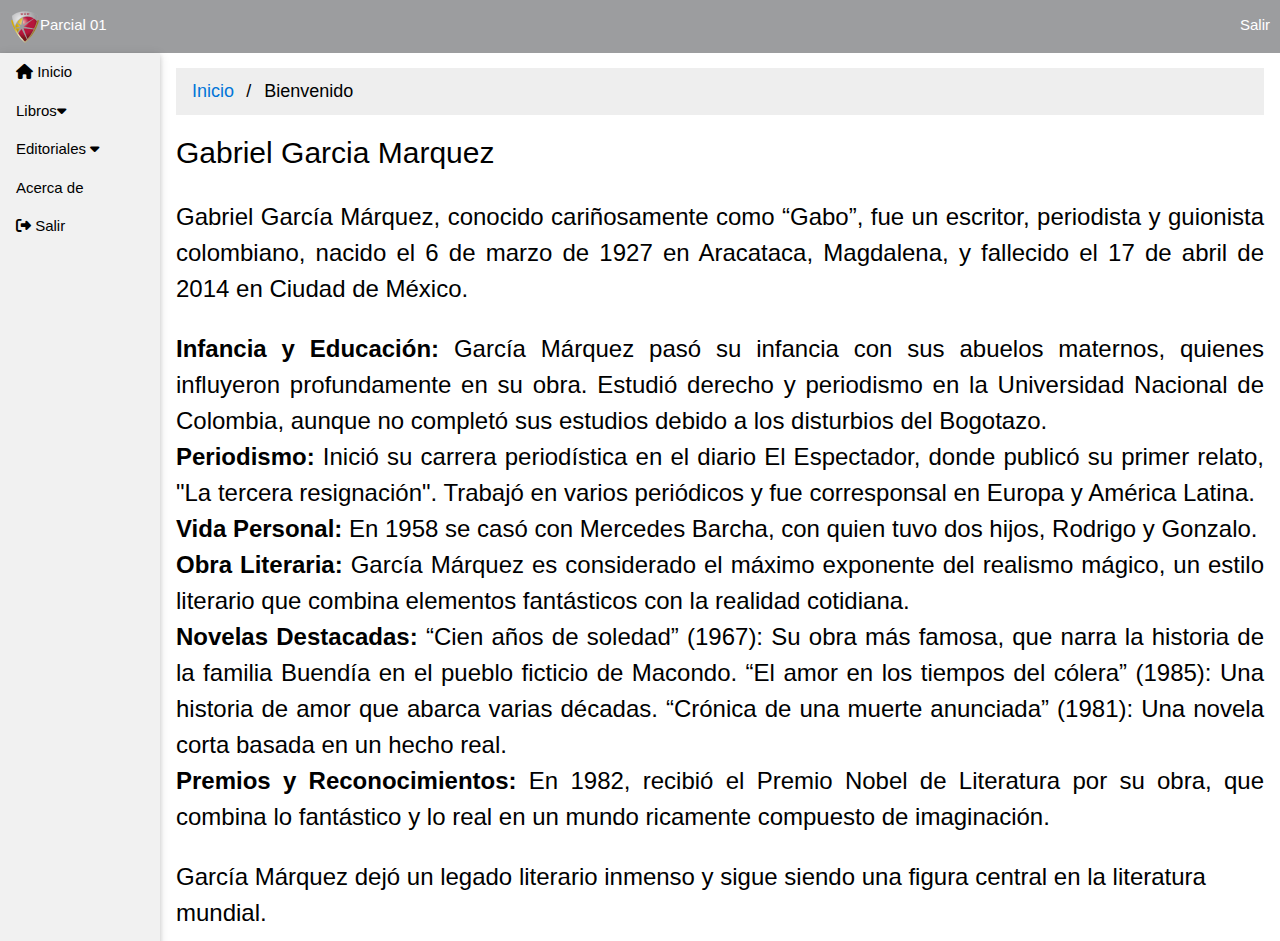
==== index.html @ 80ab259e "m1" ====
<!DOCTYPE html>
<html>
  <head>
    <title>Gabo</title>
    <meta http-equiv="Content-Type" content="text/html; charset=utf-8" />
    <meta name="viewport" content="width=device-width, initial-scale=1" />

    <link rel="icon" href="favicon.ico" type="image/x-icon" />
    <link href="assets/css/estilos.css" rel="stylesheet" type="text/css" />
    <link href="assets/css/all.css" rel="stylesheet" type="text/css" />

    <script src="assets/js/mijs.js"></script>
  </head>

  <body>
    <!-- Cabecera -->
    <header>
      <div><img src="assets/img/logoCUC.png" alt="logo Universidad" />Parcial 01</div>
      <div style="margin-left: auto">Salir</div>
    </header>

    <!-- Menú izquierda -->
    <div class="w3-sidebar w3-bar-block w3-light-grey w3-card" style="width: 160px">
      <a href="#" class="w3-bar-item w3-button">
        <i class="fa-solid fa-house azul"></i>
        Inicio
      </a>
      <button class="w3-button w3-block w3-left-align" onclick="myAccFunc()">
        Libros<i class="fa fa-caret-down"></i>
      </button>
      <div id="demoAcc" class="w3-hide w3-white w3-card">
        <a href="pages/libros_listar.html" class="w3-bar-item w3-button">Listar</a>
        <a href="#" class="w3-bar-item w3-button">Administrar</a>
      </div>

      <div class="w3-dropdown-click">
        <button class="w3-button" onclick="myDropFunc()">Editoriales <i class="fa fa-caret-down"></i></button>
        <div id="demoDrop" class="w3-dropdown-content w3-bar-block w3-white w3-card">
          <a href="#" class="w3-bar-item w3-button">Agregar</a>
          <a href="#" class="w3-bar-item w3-button">Ubicaciones</a>
        </div>
      </div>
      <a href="#" class="w3-bar-item w3-button">Acerca de</a>
      <a href="#" class="w3-bar-item w3-button"> <i class="fa-solid fa-right-from-bracket"></i> Salir </a>
    </div>

    <!-- Cuerpo -->
    <div class="w3-container" style="margin-left: 160px">
      <div>
        <ul class="breadcrumb">
          <li><a href="#">Inicio</a></li>
          <li>Bienvenido</li>
        </ul>
      </div>

      <h2>Gabriel Garcia Marquez</h2>
      <h3>
        <p style="text-align: justify">
          Gabriel García Márquez, conocido cariñosamente como “Gabo”, fue un escritor, periodista y guionista
          colombiano, nacido el 6 de marzo de 1927 en Aracataca, Magdalena, y fallecido el 17 de abril de 2014 en Ciudad
          de México.
        </p>

        <p style="text-align: justify">
          <b>Infancia y Educación:</b> García Márquez pasó su infancia con sus abuelos maternos, quienes influyeron
          profundamente en su obra. Estudió derecho y periodismo en la Universidad Nacional de Colombia, aunque no
          completó sus estudios debido a los disturbios del Bogotazo.<br />

          <b>Periodismo:</b> Inició su carrera periodística en el diario El Espectador, donde publicó su primer relato,
          "La tercera resignación". Trabajó en varios periódicos y fue corresponsal en Europa y América Latina.<br />

          <b>Vida Personal:</b> En 1958 se casó con Mercedes Barcha, con quien tuvo dos hijos, Rodrigo y Gonzalo.<br />

          <b>Obra Literaria:</b> García Márquez es considerado el máximo exponente del realismo mágico, un estilo
          literario que combina elementos fantásticos con la realidad cotidiana.<br />

          <b>Novelas Destacadas:</b> “Cien años de soledad” (1967): Su obra más famosa, que narra la historia de la
          familia Buendía en el pueblo ficticio de Macondo. “El amor en los tiempos del cólera” (1985): Una historia de
          amor que abarca varias décadas. “Crónica de una muerte anunciada” (1981): Una novela corta basada en un hecho
          real.<br />

          <b>Premios y Reconocimientos:</b> En 1982, recibió el Premio Nobel de Literatura por su obra, que combina lo
          fantástico y lo real en un mundo ricamente compuesto de imaginación.<br />          
        </p>
      </h3>
      <h3>García Márquez dejó un legado literario inmenso y sigue siendo una figura central en la literatura mundial.</h3>
    </div>
  </body>
</html>
---- assets/css/estilos.css ----
body {
  margin: 0;
}

.verde {
  color: #16f375;
}

header {
  top: 0;
  color: white;
  display: flex;
  padding: 10px;
  position: sticky;
  background: #9c9d9f;
  align-items: baseline;
}

/* Style the list */
ul.breadcrumb {
  padding: 10px 16px;
  list-style: none;
  background-color: #eee;
}

/* Display list items side by side */
ul.breadcrumb li {
  display: inline;
  font-size: 18px;
}

/* Add a slash symbol (/) before/behind each list item */
ul.breadcrumb li + li:before {
  padding: 8px;
  color: black;
  content: "/\00a0";
}

/* Add a color to all links inside the list */
ul.breadcrumb li a {
  color: #0275d8;
  text-decoration: none;
}

/* Add a color on mouse-over */
ul.breadcrumb li a:hover {
  color: #01447e;
  text-decoration: underline;
}

b,
strong {
  font-weight: bolder;
}
dfn {
  font-style: italic;
}
mark {
  background: #ff0;
  color: #000;
}
small {
  font-size: 80%;
}
sub,
sup {
  font-size: 75%;
  line-height: 0;
  position: relative;
  vertical-align: baseline;
}
sub {
  bottom: -0.25em;
}
sup {
  top: -0.5em;
}
figure {
  margin: 1em 40px;
}
img {
  border-style: none;
}
code,
kbd,
pre,
samp {
  font-family: monospace, monospace;
  font-size: 1em;
}
hr {
  box-sizing: content-box;
  height: 0;
  overflow: visible;
}
button,
input,
select,
textarea,
optgroup {
  font: inherit;
  margin: 0;
}
optgroup {
  font-weight: bold;
}
button,
input {
  overflow: visible;
}
button,
select {
  text-transform: none;
}
button,
[type="button"],
[type="reset"],
[type="submit"] {
  -webkit-appearance: button;
}
button::-moz-focus-inner,
[type="button"]::-moz-focus-inner,
[type="reset"]::-moz-focus-inner,
[type="submit"]::-moz-focus-inner {
  border-style: none;
  padding: 0;
}
button:-moz-focusring,
[type="button"]:-moz-focusring,
[type="reset"]:-moz-focusring,
[type="submit"]:-moz-focusring {
  outline: 1px dotted ButtonText;
}
fieldset {
  border: 1px solid #c0c0c0;
  margin: 0 2px;
  padding: 0.35em 0.625em 0.75em;
}
legend {
  color: inherit;
  display: table;
  max-width: 100%;
  padding: 0;
  white-space: normal;
}
textarea {
  overflow: auto;
}
[type="checkbox"],
[type="radio"] {
  padding: 0;
}
[type="number"]::-webkit-inner-spin-button,
[type="number"]::-webkit-outer-spin-button {
  height: auto;
}
[type="search"] {
  -webkit-appearance: textfield;
  outline-offset: -2px;
}
[type="search"]::-webkit-search-decoration {
  -webkit-appearance: none;
}
::-webkit-file-upload-button {
  -webkit-appearance: button;
  font: inherit;
}
/* End extract */
html,
body {
  font-family: Verdana, sans-serif;
  font-size: 15px;
  line-height: 1.5;
}
html {
  overflow-x: hidden;
}
h1 {
  font-size: 36px;
}
h2 {
  font-size: 30px;
}
h3 {
  font-size: 24px;
}
h4 {
  font-size: 20px;
}
h5 {
  font-size: 18px;
}
h6 {
  font-size: 16px;
}
.w3-serif {
  font-family: serif;
}
.w3-sans-serif {
  font-family: sans-serif;
}
.w3-cursive {
  font-family: cursive;
}
.w3-monospace {
  font-family: monospace;
}
h1,
h2,
h3,
h4,
h5,
h6 {
  font-family: "Segoe UI", Arial, sans-serif;
  font-weight: 400;
  margin: 10px 0;
}
.w3-wide {
  letter-spacing: 4px;
}
hr {
  border: 0;
  border-top: 1px solid #eee;
  margin: 20px 0;
}
.w3-image {
  max-width: 100%;
  height: auto;
}
img {
  vertical-align: middle;
}
a {
  color: inherit;
}
.w3-table,
.w3-table-all {
  border-collapse: collapse;
  border-spacing: 0;
  width: 100%;
  display: table;
}
.w3-table-all {
  border: 1px solid #ccc;
}
.w3-bordered tr,
.w3-table-all tr {
  border-bottom: 1px solid #ddd;
}
.w3-striped tbody tr:nth-child(even) {
  background-color: #f1f1f1;
}
.w3-table-all tr:nth-child(odd) {
  background-color: #fff;
}
.w3-table-all tr:nth-child(even) {
  background-color: #f1f1f1;
}
.w3-hoverable tbody tr:hover,
.w3-ul.w3-hoverable li:hover {
  background-color: #ccc;
}
.w3-centered tr th,
.w3-centered tr td {
  text-align: center;
}
.w3-table td,
.w3-table th,
.w3-table-all td,
.w3-table-all th {
  padding: 8px 8px;
  display: table-cell;
  text-align: left;
  vertical-align: top;
}
.w3-table th:first-child,
.w3-table td:first-child,
.w3-table-all th:first-child,
.w3-table-all td:first-child {
  padding-left: 16px;
}
.w3-btn,
.w3-button {
  border: none;
  display: inline-block;
  padding: 8px 16px;
  vertical-align: middle;
  overflow: hidden;
  text-decoration: none;
  color: inherit;
  background-color: inherit;
  text-align: center;
  cursor: pointer;
  white-space: nowrap;
}
.w3-btn:hover {
  box-shadow: 0 8px 16px 0 rgba(0, 0, 0, 0.2), 0 6px 20px 0 rgba(0, 0, 0, 0.19);
}
.w3-btn,
.w3-button {
  -webkit-touch-callout: none;
  -webkit-user-select: none;
  -khtml-user-select: none;
  -moz-user-select: none;
  -ms-user-select: none;
  user-select: none;
}
.w3-disabled,
.w3-btn:disabled,
.w3-button:disabled {
  cursor: not-allowed;
  opacity: 0.3;
}
.w3-disabled *,
:disabled * {
  pointer-events: none;
}
.w3-btn.w3-disabled:hover,
.w3-btn:disabled:hover {
  box-shadow: none;
}
.w3-badge,
.w3-tag {
  background-color: #000;
  color: #fff;
  display: inline-block;
  padding-left: 8px;
  padding-right: 8px;
  text-align: center;
}
.w3-badge {
  border-radius: 50%;
}
.w3-ul {
  list-style-type: none;
  padding: 0;
  margin: 0;
}
.w3-ul li {
  padding: 8px 16px;
  border-bottom: 1px solid #ddd;
}
.w3-ul li:last-child {
  border-bottom: none;
}
.w3-tooltip,
.w3-display-container {
  position: relative;
}
.w3-tooltip .w3-text {
  display: none;
}
.w3-tooltip:hover .w3-text {
  display: inline-block;
}
.w3-ripple:active {
  opacity: 0.5;
}
.w3-ripple {
  transition: opacity 0s;
}
.w3-input {
  padding: 8px;
  display: block;
  border: none;
  border-bottom: 1px solid #ccc;
  width: 100%;
}
.w3-select {
  padding: 9px 0;
  width: 100%;
  border: none;
  border-bottom: 1px solid #ccc;
}
.w3-dropdown-click,
.w3-dropdown-hover {
  position: relative;
  display: inline-block;
  cursor: pointer;
}
.w3-dropdown-hover:hover .w3-dropdown-content {
  display: block;
}
.w3-dropdown-hover:first-child,
.w3-dropdown-click:hover {
  background-color: #ccc;
  color: #000;
}
.w3-dropdown-hover:hover > .w3-button:first-child,
.w3-dropdown-click:hover > .w3-button:first-child {
  background-color: #ccc;
  color: #000;
}
.w3-dropdown-content {
  cursor: auto;
  color: #000;
  background-color: #fff;
  display: none;
  position: absolute;
  min-width: 160px;
  margin: 0;
  padding: 0;
  z-index: 1;
}
.w3-check,
.w3-radio {
  width: 24px;
  height: 24px;
  position: relative;
  top: 6px;
}
.w3-sidebar {
  height: 100%;
  width: 200px;
  background-color: #fff;
  position: fixed !important;
  z-index: 1;
  overflow: auto;
}
.w3-bar-block .w3-dropdown-hover,
.w3-bar-block .w3-dropdown-click {
  width: 100%;
}
.w3-bar-block .w3-dropdown-hover .w3-dropdown-content,
.w3-bar-block .w3-dropdown-click .w3-dropdown-content {
  min-width: 100%;
}
.w3-bar-block .w3-dropdown-hover .w3-button,
.w3-bar-block .w3-dropdown-click .w3-button {
  width: 100%;
  text-align: left;
  padding: 8px 16px;
}
.w3-main,
#main {
  transition: margin-left 0.4s;
}
.w3-modal {
  z-index: 3;
  display: none;
  padding-top: 100px;
  position: fixed;
  left: 0;
  top: 0;
  width: 100%;
  height: 100%;
  overflow: auto;
  background-color: rgb(0, 0, 0);
  background-color: rgba(0, 0, 0, 0.4);
}
.w3-modal-content {
  margin: auto;
  background-color: #fff;
  position: relative;
  padding: 0;
  outline: 0;
  width: 600px;
}
.w3-bar {
  width: 100%;
  overflow: hidden;
}
.w3-center .w3-bar {
  display: inline-block;
  width: auto;
}
.w3-bar .w3-bar-item {
  padding: 8px 16px;
  float: left;
  width: auto;
  border: none;
  display: block;
  outline: 0;
}
.w3-bar .w3-dropdown-hover,
.w3-bar .w3-dropdown-click {
  position: static;
  float: left;
}
.w3-bar .w3-button {
  white-space: normal;
}
.w3-bar-block .w3-bar-item {
  width: 100%;
  display: block;
  padding: 8px 16px;
  text-align: left;
  border: none;
  white-space: normal;
  float: none;
  outline: 0;
}
.w3-bar-block.w3-center .w3-bar-item {
  text-align: center;
}
.w3-block {
  display: block;
  width: 100%;
}
.w3-responsive {
  display: block;
  overflow-x: auto;
}
.w3-container:after,
.w3-container:before,
.w3-panel:after,
.w3-panel:before,
.w3-row:after,
.w3-row:before,
.w3-row-padding:after,
.w3-row-padding:before,
.w3-cell-row:before,
.w3-cell-row:after,
.w3-clear:after,
.w3-clear:before,
.w3-bar:before,
.w3-bar:after {
  content: "";
  display: table;
  clear: both;
}
.w3-col,
.w3-half,
.w3-third,
.w3-twothird,
.w3-threequarter,
.w3-quarter {
  float: left;
  width: 100%;
}
.w3-col.s1 {
  width: 8.33333%;
}
.w3-col.s2 {
  width: 16.66666%;
}
.w3-col.s3 {
  width: 24.99999%;
}
.w3-col.s4 {
  width: 33.33333%;
}
.w3-col.s5 {
  width: 41.66666%;
}
.w3-col.s6 {
  width: 49.99999%;
}
.w3-col.s7 {
  width: 58.33333%;
}
.w3-col.s8 {
  width: 66.66666%;
}
.w3-col.s9 {
  width: 74.99999%;
}
.w3-col.s10 {
  width: 83.33333%;
}
.w3-col.s11 {
  width: 91.66666%;
}
.w3-col.s12 {
  width: 99.99999%;
}
@media (min-width: 601px) {
  .w3-col.m1 {
    width: 8.33333%;
  }
  .w3-col.m2 {
    width: 16.66666%;
  }
  .w3-col.m3,
  .w3-quarter {
    width: 24.99999%;
  }
  .w3-col.m4,
  .w3-third {
    width: 33.33333%;
  }
  .w3-col.m5 {
    width: 41.66666%;
  }
  .w3-col.m6,
  .w3-half {
    width: 49.99999%;
  }
  .w3-col.m7 {
    width: 58.33333%;
  }
  .w3-col.m8,
  .w3-twothird {
    width: 66.66666%;
  }
  .w3-col.m9,
  .w3-threequarter {
    width: 74.99999%;
  }
  .w3-col.m10 {
    width: 83.33333%;
  }
  .w3-col.m11 {
    width: 91.66666%;
  }
  .w3-col.m12 {
    width: 99.99999%;
  }
}
@media (min-width: 993px) {
  .w3-col.l1 {
    width: 8.33333%;
  }
  .w3-col.l2 {
    width: 16.66666%;
  }
  .w3-col.l3 {
    width: 24.99999%;
  }
  .w3-col.l4 {
    width: 33.33333%;
  }
  .w3-col.l5 {
    width: 41.66666%;
  }
  .w3-col.l6 {
    width: 49.99999%;
  }
  .w3-col.l7 {
    width: 58.33333%;
  }
  .w3-col.l8 {
    width: 66.66666%;
  }
  .w3-col.l9 {
    width: 74.99999%;
  }
  .w3-col.l10 {
    width: 83.33333%;
  }
  .w3-col.l11 {
    width: 91.66666%;
  }
  .w3-col.l12 {
    width: 99.99999%;
  }
}
.w3-rest {
  overflow: hidden;
}
.w3-stretch {
  margin-left: -16px;
  margin-right: -16px;
}
.w3-content,
.w3-auto {
  margin-left: auto;
  margin-right: auto;
}
.w3-content {
  max-width: 980px;
}
.w3-auto {
  max-width: 1140px;
}
.w3-cell-row {
  display: table;
  width: 100%;
}
.w3-cell {
  display: table-cell;
}
.w3-cell-top {
  vertical-align: top;
}
.w3-cell-middle {
  vertical-align: middle;
}
.w3-cell-bottom {
  vertical-align: bottom;
}
.w3-hide {
  display: none !important;
}
.w3-show-block,
.w3-show {
  display: block !important;
}
.w3-show-inline-block {
  display: inline-block !important;
}
@media (max-width: 1205px) {
  .w3-auto {
    max-width: 95%;
  }
}
@media (max-width: 600px) {
  .w3-modal-content {
    margin: 0 10px;
    width: auto !important;
  }
  .w3-modal {
    padding-top: 30px;
  }
  .w3-dropdown-hover.w3-mobile .w3-dropdown-content,
  .w3-dropdown-click.w3-mobile .w3-dropdown-content {
    position: relative;
  }
  .w3-hide-small {
    display: none !important;
  }
  .w3-mobile {
    display: block;
    width: 100% !important;
  }
  .w3-bar-item.w3-mobile,
  .w3-dropdown-hover.w3-mobile,
  .w3-dropdown-click.w3-mobile {
    text-align: center;
  }
  .w3-dropdown-hover.w3-mobile,
  .w3-dropdown-hover.w3-mobile .w3-btn,
  .w3-dropdown-hover.w3-mobile .w3-button,
  .w3-dropdown-click.w3-mobile,
  .w3-dropdown-click.w3-mobile .w3-btn,
  .w3-dropdown-click.w3-mobile .w3-button {
    width: 100%;
  }
}
@media (max-width: 768px) {
  .w3-modal-content {
    width: 500px;
  }
  .w3-modal {
    padding-top: 50px;
  }
}
@media (min-width: 993px) {
  .w3-modal-content {
    width: 900px;
  }
  .w3-hide-large {
    display: none !important;
  }
  .w3-sidebar.w3-collapse {
    display: block !important;
  }
}
@media (max-width: 992px) and (min-width: 601px) {
  .w3-hide-medium {
    display: none !important;
  }
}
@media (max-width: 992px) {
  .w3-sidebar.w3-collapse {
    display: none;
  }
  .w3-main {
    margin-left: 0 !important;
    margin-right: 0 !important;
  }
  .w3-auto {
    max-width: 100%;
  }
}
.w3-top,
.w3-bottom {
  position: fixed;
  width: 100%;
  z-index: 1;
}
.w3-top {
  top: 0;
}
.w3-bottom {
  bottom: 0;
}
.w3-overlay {
  position: fixed;
  display: none;
  width: 100%;
  height: 100%;
  top: 0;
  left: 0;
  right: 0;
  bottom: 0;
  background-color: rgba(0, 0, 0, 0.5);
  z-index: 2;
}
.w3-display-topleft {
  position: absolute;
  left: 0;
  top: 0;
}
.w3-display-topright {
  position: absolute;
  right: 0;
  top: 0;
}
.w3-display-bottomleft {
  position: absolute;
  left: 0;
  bottom: 0;
}
.w3-display-bottomright {
  position: absolute;
  right: 0;
  bottom: 0;
}
.w3-display-middle {
  position: absolute;
  top: 50%;
  left: 50%;
  transform: translate(-50%, -50%);
  -ms-transform: translate(-50%, -50%);
}
.w3-display-left {
  position: absolute;
  top: 50%;
  left: 0%;
  transform: translate(0%, -50%);
  -ms-transform: translate(-0%, -50%);
}
.w3-display-right {
  position: absolute;
  top: 50%;
  right: 0%;
  transform: translate(0%, -50%);
  -ms-transform: translate(0%, -50%);
}
.w3-display-topmiddle {
  position: absolute;
  left: 50%;
  top: 0;
  transform: translate(-50%, 0%);
  -ms-transform: translate(-50%, 0%);
}
.w3-display-bottommiddle {
  position: absolute;
  left: 50%;
  bottom: 0;
  transform: translate(-50%, 0%);
  -ms-transform: translate(-50%, 0%);
}
.w3-display-container:hover .w3-display-hover {
  display: block;
}
.w3-display-container:hover span.w3-display-hover {
  display: inline-block;
}
.w3-display-hover {
  display: none;
}
.w3-display-position {
  position: absolute;
}
.w3-circle {
  border-radius: 50%;
}
.w3-round-small {
  border-radius: 2px;
}
.w3-round,
.w3-round-medium {
  border-radius: 4px;
}
.w3-round-large {
  border-radius: 8px;
}
.w3-round-xlarge {
  border-radius: 16px;
}
.w3-round-xxlarge {
  border-radius: 32px;
}
.w3-row-padding,
.w3-row-padding > .w3-half,
.w3-row-padding > .w3-third,
.w3-row-padding > .w3-twothird,
.w3-row-padding > .w3-threequarter,
.w3-row-padding > .w3-quarter,
.w3-row-padding > .w3-col {
  padding: 0 8px;
}
.w3-container,
.w3-panel {
  padding: 0.01em 16px;
}
.w3-panel {
  margin-top: 16px;
  margin-bottom: 16px;
}
.w3-code,
.w3-codespan {
  font-family: Consolas, "courier new";
  font-size: 16px;
}
.w3-code {
  width: auto;
  background-color: #fff;
  padding: 8px 12px;
  border-left: 4px solid #4caf50;
  word-wrap: break-word;
}
.w3-codespan {
  color: crimson;
  background-color: #f1f1f1;
  padding-left: 4px;
  padding-right: 4px;
  font-size: 110%;
}
.w3-card,
.w3-card-2 {
  box-shadow: 0 2px 5px 0 rgba(0, 0, 0, 0.16), 0 2px 10px 0 rgba(0, 0, 0, 0.12);
}
.w3-card-4,
.w3-hover-shadow:hover {
  box-shadow: 0 4px 10px 0 rgba(0, 0, 0, 0.2), 0 4px 20px 0 rgba(0, 0, 0, 0.19);
}
.w3-spin {
  animation: w3-spin 2s infinite linear;
}
@keyframes w3-spin {
  0% {
    transform: rotate(0deg);
  }
  100% {
    transform: rotate(359deg);
  }
}
.w3-animate-fading {
  animation: fading 10s infinite;
}
@keyframes fading {
  0% {
    opacity: 0;
  }
  50% {
    opacity: 1;
  }
  100% {
    opacity: 0;
  }
}
.w3-animate-opacity {
  animation: opac 0.8s;
}
@keyframes opac {
  from {
    opacity: 0;
  }
  to {
    opacity: 1;
  }
}
.w3-animate-top {
  position: relative;
  animation: animatetop 0.4s;
}
@keyframes animatetop {
  from {
    top: -300px;
    opacity: 0;
  }
  to {
    top: 0;
    opacity: 1;
  }
}
.w3-animate-left {
  position: relative;
  animation: animateleft 0.4s;
}
@keyframes animateleft {
  from {
    left: -300px;
    opacity: 0;
  }
  to {
    left: 0;
    opacity: 1;
  }
}
.w3-animate-right {
  position: relative;
  animation: animateright 0.4s;
}
@keyframes animateright {
  from {
    right: -300px;
    opacity: 0;
  }
  to {
    right: 0;
    opacity: 1;
  }
}
.w3-animate-bottom {
  position: relative;
  animation: animatebottom 0.4s;
}
@keyframes animatebottom {
  from {
    bottom: -300px;
    opacity: 0;
  }
  to {
    bottom: 0;
    opacity: 1;
  }
}
.w3-animate-zoom {
  animation: animatezoom 0.6s;
}
@keyframes animatezoom {
  from {
    transform: scale(0);
  }
  to {
    transform: scale(1);
  }
}
.w3-animate-input {
  transition: width 0.4s ease-in-out;
}
.w3-animate-input:focus {
  width: 100% !important;
}
.w3-opacity,
.w3-hover-opacity:hover {
  opacity: 0.6;
}
.w3-opacity-off,
.w3-hover-opacity-off:hover {
  opacity: 1;
}
.w3-opacity-max {
  opacity: 0.25;
}
.w3-opacity-min {
  opacity: 0.75;
}
.w3-greyscale-max,
.w3-grayscale-max,
.w3-hover-greyscale:hover,
.w3-hover-grayscale:hover {
  filter: grayscale(100%);
}
.w3-greyscale,
.w3-grayscale {
  filter: grayscale(75%);
}
.w3-greyscale-min,
.w3-grayscale-min {
  filter: grayscale(50%);
}
.w3-sepia {
  filter: sepia(75%);
}
.w3-sepia-max,
.w3-hover-sepia:hover {
  filter: sepia(100%);
}
.w3-sepia-min {
  filter: sepia(50%);
}
.w3-tiny {
  font-size: 10px !important;
}
.w3-small {
  font-size: 12px !important;
}
.w3-medium {
  font-size: 15px !important;
}
.w3-large {
  font-size: 18px !important;
}
.w3-xlarge {
  font-size: 24px !important;
}
.w3-xxlarge {
  font-size: 36px !important;
}
.w3-xxxlarge {
  font-size: 48px !important;
}
.w3-jumbo {
  font-size: 64px !important;
}
.w3-left-align {
  text-align: left !important;
}
.w3-right-align {
  text-align: right !important;
}
.w3-justify {
  text-align: justify !important;
}
.w3-center {
  text-align: center !important;
}
.w3-border-0 {
  border: 0 !important;
}
.w3-border {
  border: 1px solid #ccc !important;
}
.w3-border-top {
  border-top: 1px solid #ccc !important;
}
.w3-border-bottom {
  border-bottom: 1px solid #ccc !important;
}
.w3-border-left {
  border-left: 1px solid #ccc !important;
}
.w3-border-right {
  border-right: 1px solid #ccc !important;
}
.w3-topbar {
  border-top: 6px solid #ccc !important;
}
.w3-bottombar {
  border-bottom: 6px solid #ccc !important;
}
.w3-leftbar {
  border-left: 6px solid #ccc !important;
}
.w3-rightbar {
  border-right: 6px solid #ccc !important;
}
.w3-section,
.w3-code {
  margin-top: 16px !important;
  margin-bottom: 16px !important;
}
.w3-margin {
  margin: 16px !important;
}
.w3-margin-top {
  margin-top: 16px !important;
}
.w3-margin-bottom {
  margin-bottom: 16px !important;
}
.w3-margin-left {
  margin-left: 16px !important;
}
.w3-margin-right {
  margin-right: 16px !important;
}
.w3-padding-small {
  padding: 4px 8px !important;
}
.w3-padding {
  padding: 8px 16px !important;
}
.w3-padding-large {
  padding: 12px 24px !important;
}
.w3-padding-16 {
  padding-top: 16px !important;
  padding-bottom: 16px !important;
}
.w3-padding-24 {
  padding-top: 24px !important;
  padding-bottom: 24px !important;
}
.w3-padding-32 {
  padding-top: 32px !important;
  padding-bottom: 32px !important;
}
.w3-padding-48 {
  padding-top: 48px !important;
  padding-bottom: 48px !important;
}
.w3-padding-64 {
  padding-top: 64px !important;
  padding-bottom: 64px !important;
}
.w3-padding-top-64 {
  padding-top: 64px !important;
}
.w3-padding-top-48 {
  padding-top: 48px !important;
}
.w3-padding-top-32 {
  padding-top: 32px !important;
}
.w3-padding-top-24 {
  padding-top: 24px !important;
}
.w3-left {
  float: left !important;
}
.w3-right {
  float: right !important;
}
.w3-button:hover {
  color: #000 !important;
  background-color: #e7cb5a !important;
}
.w3-transparent,
.w3-hover-none:hover {
  background-color: transparent !important;
}
.w3-hover-none:hover {
  box-shadow: none !important;
}
/* Colors */
.w3-amber,
.w3-hover-amber:hover {
  color: #000 !important;
  background-color: #ffc107 !important;
}
.w3-aqua,
.w3-hover-aqua:hover {
  color: #000 !important;
  background-color: #00ffff !important;
}
.w3-blue,
.w3-hover-blue:hover {
  color: #fff !important;
  background-color: #2196f3 !important;
}
.w3-light-blue,
.w3-hover-light-blue:hover {
  color: #000 !important;
  background-color: #87ceeb !important;
}
.w3-brown,
.w3-hover-brown:hover {
  color: #fff !important;
  background-color: #795548 !important;
}
.w3-cyan,
.w3-hover-cyan:hover {
  color: #000 !important;
  background-color: #00bcd4 !important;
}
.w3-blue-grey,
.w3-hover-blue-grey:hover,
.w3-blue-gray,
.w3-hover-blue-gray:hover {
  color: #fff !important;
  background-color: #607d8b !important;
}
.w3-green,
.w3-hover-green:hover {
  color: #fff !important;
  background-color: #b81c41 !important;
}
.w3-light-green,
.w3-hover-light-green:hover {
  color: #000 !important;
  background-color: #8bc34a !important;
}
.w3-indigo,
.w3-hover-indigo:hover {
  color: #fff !important;
  background-color: #3f51b5 !important;
}
.w3-khaki,
.w3-hover-khaki:hover {
  color: #000 !important;
  background-color: #f0e68c !important;
}
.w3-lime,
.w3-hover-lime:hover {
  color: #000 !important;
  background-color: #cddc39 !important;
}
.w3-orange,
.w3-hover-orange:hover {
  color: #000 !important;
  background-color: #ff9800 !important;
}
.w3-deep-orange,
.w3-hover-deep-orange:hover {
  color: #fff !important;
  background-color: #ff5722 !important;
}
.w3-pink,
.w3-hover-pink:hover {
  color: #fff !important;
  background-color: #e91e63 !important;
}
.w3-purple,
.w3-hover-purple:hover {
  color: #fff !important;
  background-color: #9c27b0 !important;
}
.w3-deep-purple,
.w3-hover-deep-purple:hover {
  color: #fff !important;
  background-color: #673ab7 !important;
}
.w3-red,
.w3-hover-red:hover {
  color: #fff !important;
  background-color: #f44336 !important;
}
.w3-sand,
.w3-hover-sand:hover {
  color: #000 !important;
  background-color: #fdf5e6 !important;
}
.w3-teal,
.w3-hover-teal:hover {
  color: #fff !important;
  background-color: #009688 !important;
}
.w3-yellow,
.w3-hover-yellow:hover {
  color: #000 !important;
  background-color: #ffeb3b !important;
}
.w3-white,
.w3-hover-white:hover {
  color: #000 !important;
  background-color: #f9efad !important;
}
.w3-black,
.w3-hover-black:hover {
  color: #fff !important;
  background-color: #000 !important;
}
.w3-grey,
.w3-hover-grey:hover,
.w3-gray,
.w3-hover-gray:hover {
  color: #000 !important;
  background-color: #9e9e9e !important;
}
.w3-light-grey,
.w3-hover-light-grey:hover,
.w3-light-gray,
.w3-hover-light-gray:hover {
  color: #000 !important;
  background-color: #f1f1f1 !important;
}
.w3-dark-grey,
.w3-hover-dark-grey:hover,
.w3-dark-gray,
.w3-hover-dark-gray:hover {
  color: #fff !important;
  background-color: #616161 !important;
}
.w3-pale-red,
.w3-hover-pale-red:hover {
  color: #000 !important;
  background-color: #ffdddd !important;
}
.w3-pale-green,
.w3-hover-pale-green:hover {
  color: #000 !important;
  background-color: #ddffdd !important;
}
.w3-pale-yellow,
.w3-hover-pale-yellow:hover {
  color: #000 !important;
  background-color: #ffffcc !important;
}
.w3-pale-blue,
.w3-hover-pale-blue:hover {
  color: #000 !important;
  background-color: #ddffff !important;
}
.w3-text-amber,
.w3-hover-text-amber:hover {
  color: #ffc107 !important;
}
.w3-text-aqua,
.w3-hover-text-aqua:hover {
  color: #00ffff !important;
}
.w3-text-blue,
.w3-hover-text-blue:hover {
  color: #2196f3 !important;
}
.w3-text-light-blue,
.w3-hover-text-light-blue:hover {
  color: #87ceeb !important;
}
.w3-text-brown,
.w3-hover-text-brown:hover {
  color: #795548 !important;
}
.w3-text-cyan,
.w3-hover-text-cyan:hover {
  color: #00bcd4 !important;
}
.w3-text-blue-grey,
.w3-hover-text-blue-grey:hover,
.w3-text-blue-gray,
.w3-hover-text-blue-gray:hover {
  color: #607d8b !important;
}
.w3-text-green,
.w3-hover-text-green:hover {
  color: #4caf50 !important;
}
.w3-text-light-green,
.w3-hover-text-light-green:hover {
  color: #8bc34a !important;
}
.w3-text-indigo,
.w3-hover-text-indigo:hover {
  color: #3f51b5 !important;
}
.w3-text-khaki,
.w3-hover-text-khaki:hover {
  color: #b4aa50 !important;
}
.w3-text-lime,
.w3-hover-text-lime:hover {
  color: #cddc39 !important;
}
.w3-text-orange,
.w3-hover-text-orange:hover {
  color: #ff9800 !important;
}
.w3-text-deep-orange,
.w3-hover-text-deep-orange:hover {
  color: #ff5722 !important;
}
.w3-text-pink,
.w3-hover-text-pink:hover {
  color: #e91e63 !important;
}
.w3-text-purple,
.w3-hover-text-purple:hover {
  color: #9c27b0 !important;
}
.w3-text-deep-purple,
.w3-hover-text-deep-purple:hover {
  color: #673ab7 !important;
}
.w3-text-red,
.w3-hover-text-red:hover {
  color: #f44336 !important;
}
.w3-text-sand,
.w3-hover-text-sand:hover {
  color: #fdf5e6 !important;
}
.w3-text-teal,
.w3-hover-text-teal:hover {
  color: #009688 !important;
}
.w3-text-yellow,
.w3-hover-text-yellow:hover {
  color: #d2be0e !important;
}
.w3-text-white,
.w3-hover-text-white:hover {
  color: #fff !important;
}
.w3-text-black,
.w3-hover-text-black:hover {
  color: #000 !important;
}
.w3-text-grey,
.w3-hover-text-grey:hover,
.w3-text-gray,
.w3-hover-text-gray:hover {
  color: #757575 !important;
}
.w3-text-light-grey,
.w3-hover-text-light-grey:hover,
.w3-text-light-gray,
.w3-hover-text-light-gray:hover {
  color: #f1f1f1 !important;
}
.w3-text-dark-grey,
.w3-hover-text-dark-grey:hover,
.w3-text-dark-gray,
.w3-hover-text-dark-gray:hover {
  color: #3a3a3a !important;
}
.w3-border-amber,
.w3-hover-border-amber:hover {
  border-color: #ffc107 !important;
}
.w3-border-aqua,
.w3-hover-border-aqua:hover {
  border-color: #00ffff !important;
}
.w3-border-blue,
.w3-hover-border-blue:hover {
  border-color: #2196f3 !important;
}
.w3-border-light-blue,
.w3-hover-border-light-blue:hover {
  border-color: #87ceeb !important;
}
.w3-border-brown,
.w3-hover-border-brown:hover {
  border-color: #795548 !important;
}
.w3-border-cyan,
.w3-hover-border-cyan:hover {
  border-color: #00bcd4 !important;
}
.w3-border-blue-grey,
.w3-hover-border-blue-grey:hover,
.w3-border-blue-gray,
.w3-hover-border-blue-gray:hover {
  border-color: #607d8b !important;
}
.w3-border-green,
.w3-hover-border-green:hover {
  border-color: #4caf50 !important;
}
.w3-border-light-green,
.w3-hover-border-light-green:hover {
  border-color: #8bc34a !important;
}
.w3-border-indigo,
.w3-hover-border-indigo:hover {
  border-color: #3f51b5 !important;
}
.w3-border-khaki,
.w3-hover-border-khaki:hover {
  border-color: #f0e68c !important;
}
.w3-border-lime,
.w3-hover-border-lime:hover {
  border-color: #cddc39 !important;
}
.w3-border-orange,
.w3-hover-border-orange:hover {
  border-color: #ff9800 !important;
}
.w3-border-deep-orange,
.w3-hover-border-deep-orange:hover {
  border-color: #ff5722 !important;
}
.w3-border-pink,
.w3-hover-border-pink:hover {
  border-color: #e91e63 !important;
}
.w3-border-purple,
.w3-hover-border-purple:hover {
  border-color: #9c27b0 !important;
}
.w3-border-deep-purple,
.w3-hover-border-deep-purple:hover {
  border-color: #673ab7 !important;
}
.w3-border-red,
.w3-hover-border-red:hover {
  border-color: #f44336 !important;
}
.w3-border-sand,
.w3-hover-border-sand:hover {
  border-color: #fdf5e6 !important;
}
.w3-border-teal,
.w3-hover-border-teal:hover {
  border-color: #009688 !important;
}
.w3-border-yellow,
.w3-hover-border-yellow:hover {
  border-color: #ffeb3b !important;
}
.w3-border-white,
.w3-hover-border-white:hover {
  border-color: #fff !important;
}
.w3-border-black,
.w3-hover-border-black:hover {
  border-color: #000 !important;
}
.w3-border-grey,
.w3-hover-border-grey:hover,
.w3-border-gray,
.w3-hover-border-gray:hover {
  border-color: #9e9e9e !important;
}
.w3-border-light-grey,
.w3-hover-border-light-grey:hover,
.w3-border-light-gray,
.w3-hover-border-light-gray:hover {
  border-color: #f1f1f1 !important;
}
.w3-border-dark-grey,
.w3-hover-border-dark-grey:hover,
.w3-border-dark-gray,
.w3-hover-border-dark-gray:hover {
  border-color: #616161 !important;
}
.w3-border-pale-red,
.w3-hover-border-pale-red:hover {
  border-color: #ffe7e7 !important;
}
.w3-border-pale-green,
.w3-hover-border-pale-green:hover {
  border-color: #e7ffe7 !important;
}
.w3-border-pale-yellow,
.w3-hover-border-pale-yellow:hover {
  border-color: #ffffcc !important;
}
.w3-border-pale-blue,
.w3-hover-border-pale-blue:hover {
  border-color: #e7ffff !important;
}
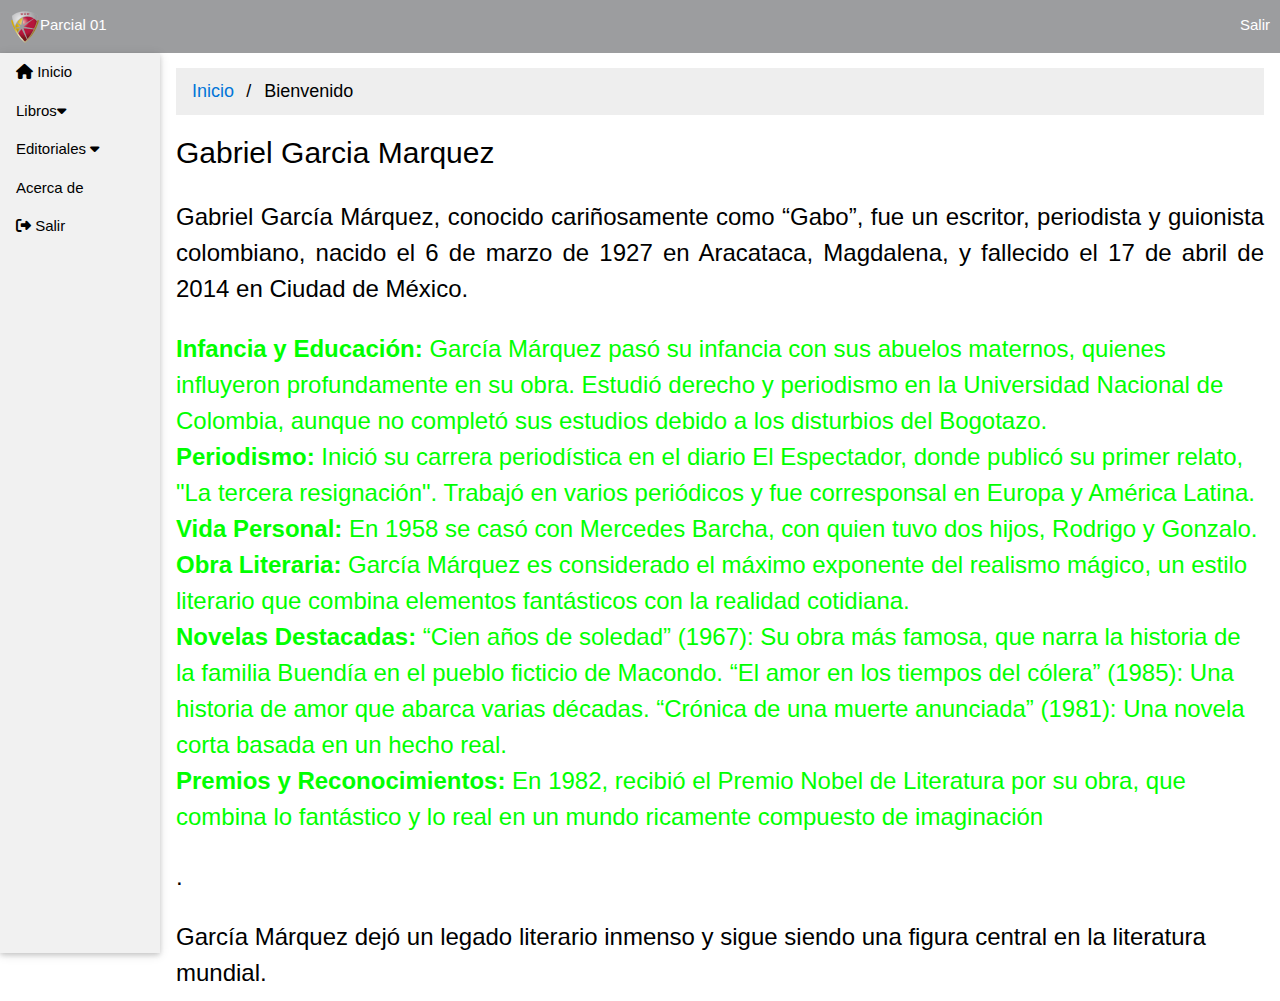
==== commit 6bcacda6: "m2" ====
--- a/index.html
+++ b/index.html
@@ -62,25 +62,25 @@
         </p>
 
         <p style="text-align: justify">
-          <b>Infancia y Educación:</b> García Márquez pasó su infancia con sus abuelos maternos, quienes influyeron
-          profundamente en su obra. Estudió derecho y periodismo en la Universidad Nacional de Colombia, aunque no
-          completó sus estudios debido a los disturbios del Bogotazo.<br />
-
-          <b>Periodismo:</b> Inició su carrera periodística en el diario El Espectador, donde publicó su primer relato,
-          "La tercera resignación". Trabajó en varios periódicos y fue corresponsal en Europa y América Latina.<br />
-
-          <b>Vida Personal:</b> En 1958 se casó con Mercedes Barcha, con quien tuvo dos hijos, Rodrigo y Gonzalo.<br />
-
-          <b>Obra Literaria:</b> García Márquez es considerado el máximo exponente del realismo mágico, un estilo
-          literario que combina elementos fantásticos con la realidad cotidiana.<br />
-
-          <b>Novelas Destacadas:</b> “Cien años de soledad” (1967): Su obra más famosa, que narra la historia de la
-          familia Buendía en el pueblo ficticio de Macondo. “El amor en los tiempos del cólera” (1985): Una historia de
-          amor que abarca varias décadas. “Crónica de una muerte anunciada” (1981): Una novela corta basada en un hecho
-          real.<br />
-
-          <b>Premios y Reconocimientos:</b> En 1982, recibió el Premio Nobel de Literatura por su obra, que combina lo
-          fantástico y lo real en un mundo ricamente compuesto de imaginación.<br />          
+          <b><p style="color: #00FF00;">Infancia y Educación:</b> García Márquez pasó su infancia con sus abuelos maternos, quienes influyeron
+            profundamente en su obra. Estudió derecho y periodismo en la Universidad Nacional de Colombia, aunque no
+            completó sus estudios debido a los disturbios del Bogotazo.<br />
+  
+            <b>Periodismo:</b> Inició su carrera periodística en el diario El Espectador, donde publicó su primer relato,
+            "La tercera resignación". Trabajó en varios periódicos y fue corresponsal en Europa y América Latina.<br />
+  
+            <b>Vida Personal:</b> En 1958 se casó con Mercedes Barcha, con quien tuvo dos hijos, Rodrigo y Gonzalo.<br />
+  
+            <b>Obra Literaria:</b> García Márquez es considerado el máximo exponente del realismo mágico, un estilo
+            literario que combina elementos fantásticos con la realidad cotidiana.<br />
+  
+            <b>Novelas Destacadas:</b> “Cien años de soledad” (1967): Su obra más famosa, que narra la historia de la
+            familia Buendía en el pueblo ficticio de Macondo. “El amor en los tiempos del cólera” (1985): Una historia de
+            amor que abarca varias décadas. “Crónica de una muerte anunciada” (1981): Una novela corta basada en un hecho
+            real.<br />
+  
+            <b>Premios y Reconocimientos:</b> En 1982, recibió el Premio Nobel de Literatura por su obra, que combina lo
+            fantástico y lo real en un mundo ricamente compuesto de imaginación</p>.<br />          
         </p>
       </h3>
       <h3>García Márquez dejó un legado literario inmenso y sigue siendo una figura central en la literatura mundial.</h3>
